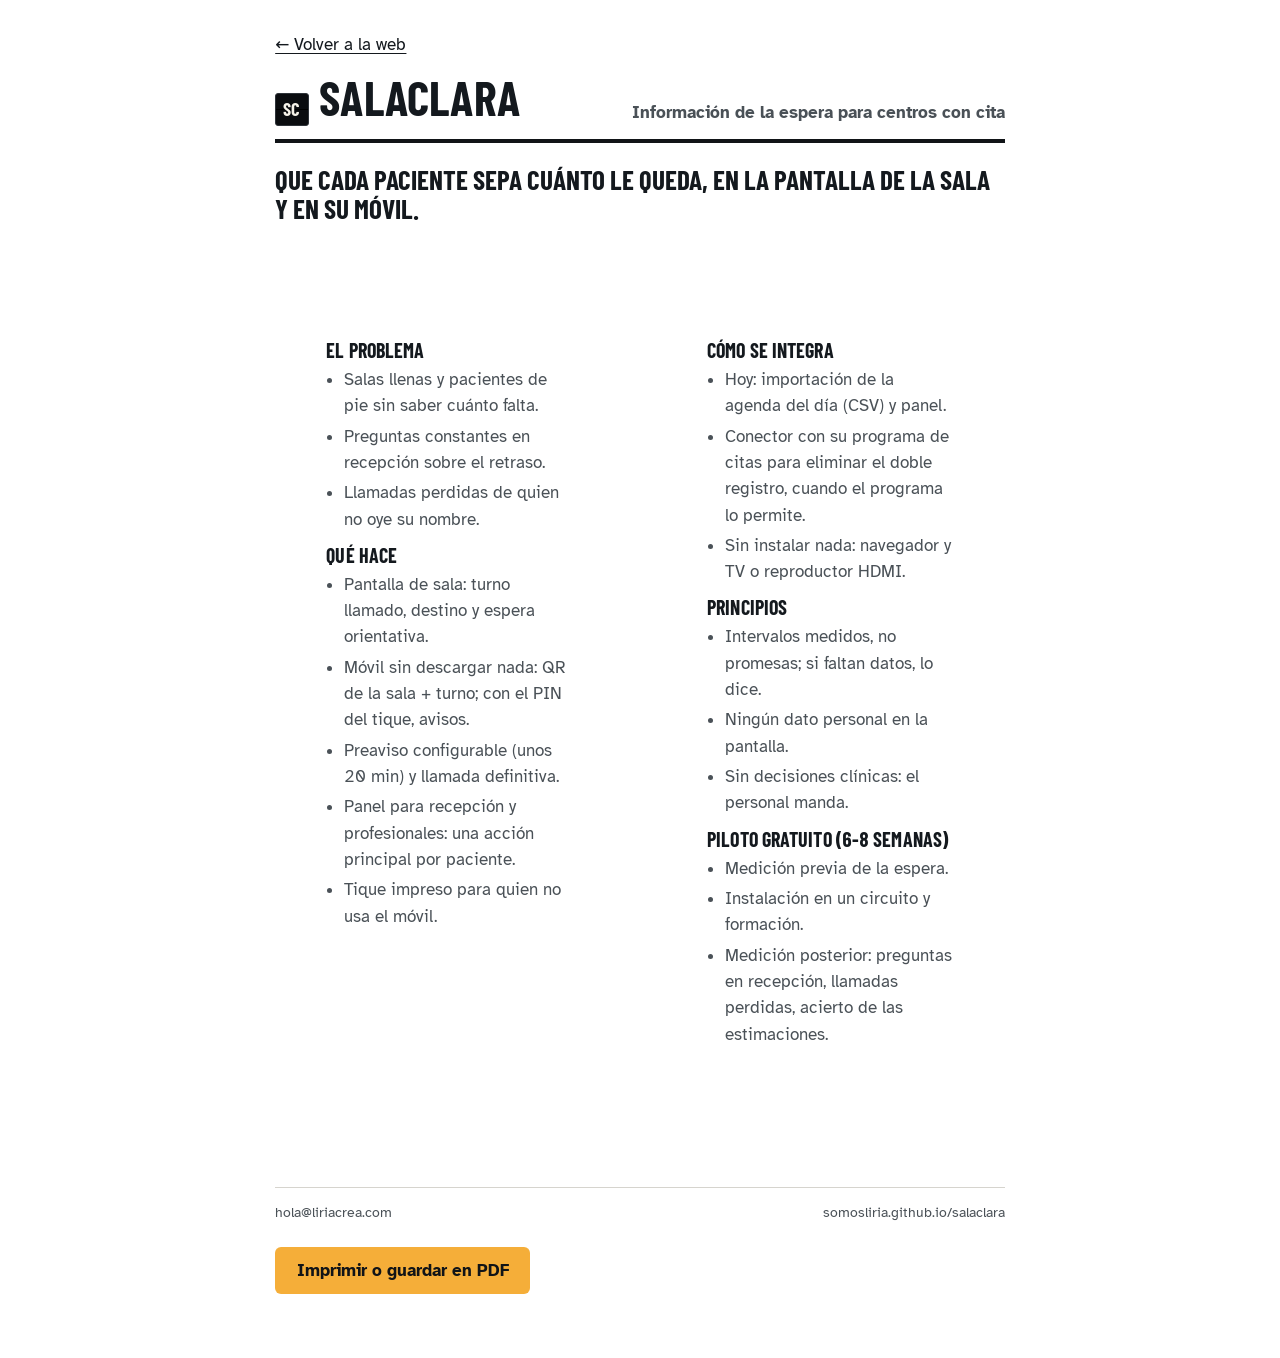
==== ficha/index.html @ 36a0e5c9 "Publicar web 2026-11-12T19:48Z Co-Authored-By: Claude Opus 5.5 <noreply@anthropic.com>" ====
<!doctype html>
<html lang="es">
<head>
  <meta charset="utf-8">
  <meta name="viewport" content="width=device-width, initial-scale=1">
  <title>Ficha comercial · SalaClara</title>
  <meta name="description" content="SalaClara en una página: qué resuelve, cómo funciona, cómo se integra y en qué consiste el piloto gratuito.">
  <link rel="canonical" href="https://somosliria.github.io/salaclara/ficha/">
  <link rel="icon" href="../assets/favicon.svg" type="image/svg+xml">
  <link rel="stylesheet" href="../assets/site.css">
  <style>
    @page { size: A4; margin: 12mm; }
    body { background: white; }
    .sheet { max-width: 52rem; margin: 0 auto; padding: 2rem var(--gutter) 3rem; }
    .sheet-head { display: flex; justify-content: space-between; align-items: flex-end; gap: 1rem; border-bottom: 4px solid var(--board); padding-bottom: 0.8rem; margin-bottom: 1.4rem; }
    .sheet-head h1 { font-size: clamp(2.2rem, 5vw, 3rem); }
    .sheet-head p { margin: 0; color: var(--ink-muted); font-weight: 700; }
    .claim { font-family: var(--font-board); font-weight: 700; text-transform: uppercase; font-size: 1.7rem; line-height: 1.05; margin-bottom: 1rem; }
    .cols { display: grid; grid-template-columns: 1fr 1fr; gap: 1.2rem 2rem; }
    .cols h2 { font-size: 1.25rem; margin: 0 0 0.4rem; }
    .cols ul { margin: 0 0 0.8rem; padding-left: 1.1rem; color: var(--ink-muted); }
    .cols li { margin-bottom: 0.25rem; }
    .print { margin-top: 1.5rem; }
    .sheet-foot { margin-top: 1.5rem; border-top: 1px solid var(--rule); padding-top: 0.8rem; font-size: 0.9rem; color: var(--ink-muted); display: flex; justify-content: space-between; flex-wrap: wrap; gap: 0.5rem; }
    @media (max-width: 640px) { .cols { grid-template-columns: 1fr; } }
    @media print { .print, .back { display: none; } .sheet { padding: 0; } body { font-size: 10.5pt; } }
  </style>
</head>
<body>
  <main class="sheet">
    <p class="back"><a href="../">← Volver a la web</a></p>
    <div class="sheet-head">
      <h1><span class="brand-mark" aria-hidden="true">SC</span> SalaClara</h1>
      <p>Información de la espera para centros con cita</p>
    </div>
    <p class="claim">Que cada paciente sepa cuánto le queda, en la pantalla de la sala y en su móvil.</p>
    <div class="cols">
      <section>
        <h2>El problema</h2>
        <ul>
          <li>Salas llenas y pacientes de pie sin saber cuánto falta.</li>
          <li>Preguntas constantes en recepción sobre el retraso.</li>
          <li>Llamadas perdidas de quien no oye su nombre.</li>
        </ul>
        <h2>Qué hace</h2>
        <ul>
          <li>Pantalla de sala: turno llamado, destino y espera orientativa.</li>
          <li>Móvil sin descargar nada: QR de la sala + turno; con el PIN del tique, avisos.</li>
          <li>Preaviso configurable (unos 20 min) y llamada definitiva.</li>
          <li>Panel para recepción y profesionales: una acción principal por paciente.</li>
          <li>Tique impreso para quien no usa el móvil.</li>
        </ul>
      </section>
      <section>
        <h2>Cómo se integra</h2>
        <ul>
          <li>Hoy: importación de la agenda del día (CSV) y panel.</li>
          <li>Conector con su programa de citas para eliminar el doble registro, cuando el programa lo permite.</li>
          <li>Sin instalar nada: navegador y TV o reproductor HDMI.</li>
        </ul>
        <h2>Principios</h2>
        <ul>
          <li>Intervalos medidos, no promesas; si faltan datos, lo dice.</li>
          <li>Ningún dato personal en la pantalla.</li>
          <li>Sin decisiones clínicas: el personal manda.</li>
        </ul>
        <h2>Piloto gratuito (6-8 semanas)</h2>
        <ul>
          <li>Medición previa de la espera.</li>
          <li>Instalación en un circuito y formación.</li>
          <li>Medición posterior: preguntas en recepción, llamadas perdidas, acierto de las estimaciones.</li>
        </ul>
      </section>
    </div>
    <div class="sheet-foot">
      <span>hola@liriacrea.com</span>
      <span>somosliria.github.io/salaclara</span>
    </div>
    <p class="print"><button class="btn btn-amber" type="button" data-print>Imprimir o guardar en PDF</button></p>
  </main>
  <script type="module" src="../assets/print.js"></script>
</body>
</html>
---- assets/site.css ----
@font-face { font-family: 'Atkinson Hyperlegible'; font-weight: 400; font-display: swap; src: url('../fonts/atkinson-hyperlegible-latin-400-normal.woff2') format('woff2'); }
@font-face { font-family: 'Atkinson Hyperlegible'; font-weight: 700; font-display: swap; src: url('../fonts/atkinson-hyperlegible-latin-700-normal.woff2') format('woff2'); }
@font-face { font-family: 'Barlow Condensed'; font-weight: 600; font-display: swap; src: url('../fonts/barlow-condensed-latin-600-normal.woff2') format('woff2'); }
@font-face { font-family: 'Barlow Condensed'; font-weight: 700; font-display: swap; src: url('../fonts/barlow-condensed-latin-700-normal.woff2') format('woff2'); }

/* Mundo: panel de salidas. Tablero mate, letra condensada en celdas, ámbar de aviso. */
:root {
  --board: oklch(0.19 0.008 250);
  --board-raised: oklch(0.235 0.01 250);
  --board-cell: oklch(0.155 0.006 250);
  --board-rule: oklch(0.32 0.012 250);
  --steel: oklch(0.42 0.012 250);
  --ink-on-board: oklch(0.96 0.012 90);
  --ink-on-board-muted: oklch(0.78 0.012 90);
  --amber: oklch(0.8 0.15 75);
  --amber-strong: oklch(0.74 0.16 70);
  --paper: oklch(0.975 0.004 90);
  --paper-sunk: oklch(0.945 0.006 90);
  --ink: oklch(0.21 0.012 250);
  --ink-muted: oklch(0.43 0.014 250);
  --rule: oklch(0.87 0.008 90);
  --ok: oklch(0.45 0.11 155);
  --danger: oklch(0.48 0.15 30);
  --font-ui: 'Atkinson Hyperlegible', system-ui, sans-serif;
  --font-board: 'Barlow Condensed', 'Arial Narrow', sans-serif;
  --gutter: clamp(1.25rem, 4vw, 3.5rem);
  --max: 76rem;
  --ease-out: cubic-bezier(0.16, 1, 0.3, 1);
  color-scheme: light;
}

* { box-sizing: border-box; }
html { scroll-behavior: smooth; scroll-padding-top: 5rem; }
@media (prefers-reduced-motion: reduce) { html { scroll-behavior: auto; } }
body { margin: 0; font-family: var(--font-ui); font-size: 1.0625rem; line-height: 1.55; color: var(--ink); background: var(--paper); font-variant-numeric: tabular-nums; -webkit-font-smoothing: antialiased; }
img { max-width: 100%; height: auto; display: block; }
a { color: inherit; text-underline-offset: 0.2em; }
::selection { background: var(--amber); color: var(--board); }
:focus-visible { outline: 3px solid var(--amber-strong); outline-offset: 3px; border-radius: 3px; }
* { scrollbar-color: var(--steel) transparent; }
h1, h2, h3 { font-family: var(--font-board); font-weight: 700; text-transform: uppercase; letter-spacing: 0.005em; line-height: 0.98; text-wrap: balance; margin: 0; }
h2 { font-size: clamp(2.1rem, 4.6vw, 3.6rem); margin-bottom: 1.1rem; }
p { margin: 0 0 1rem; max-width: 68ch; }
.visually-hidden { position: absolute; width: 1px; height: 1px; overflow: hidden; clip-path: inset(50%); white-space: nowrap; }
.skip { position: absolute; left: 1rem; top: -4rem; background: var(--amber); color: var(--board); padding: 0.5rem 1rem; z-index: 50; font-weight: 700; }
.skip:focus { top: 1rem; }

/* Celda de tablero: firma del mundo */
.flap {
  display: inline-block; font-family: var(--font-board); font-weight: 600; text-transform: uppercase; letter-spacing: 0.04em;
  background: var(--board-cell); color: var(--ink-on-board); border: 1px solid var(--board-rule); border-radius: 3px; padding: 0.1em 0.45em;
  background-image: linear-gradient(to bottom, transparent calc(50% - 0.5px), oklch(0 0 0 / 0.6) calc(50% - 0.5px), oklch(0 0 0 / 0.6) calc(50% + 0.5px), transparent calc(50% + 0.5px));
  box-shadow: inset 0 -1px 0 oklch(0 0 0 / 0.5);
  white-space: nowrap;
}
.flap.amber { color: var(--amber); }

/* Botones */
.btn { display: inline-flex; align-items: center; justify-content: center; gap: 0.5em; min-height: 44px; padding: 0.55em 1.2em; border-radius: 6px; border: 1px solid transparent; font: inherit; font-weight: 700; text-decoration: none; cursor: pointer; transition: background-color 140ms var(--ease-out), transform 140ms var(--ease-out); }
.btn-amber { background: var(--amber); color: var(--board); }
.btn-amber:hover { background: var(--amber-strong); }
.btn-amber:active { transform: translateY(1px); }
.btn-large { min-height: 54px; font-size: 1.1rem; padding-inline: 1.6em; }
.btn[disabled] { opacity: 0.6; cursor: wait; }

/* Cabecera */
.site-header { position: sticky; top: 0; z-index: 20; display: flex; align-items: center; gap: 1.5rem; padding: 0.7rem var(--gutter); background: color-mix(in oklch, var(--board) 94%, transparent); color: var(--ink-on-board); border-bottom: 3px solid var(--steel); backdrop-filter: saturate(1.2) blur(8px); }
.brand { display: flex; align-items: center; gap: 0.6rem; text-decoration: none; }
.brand-mark { display: inline-grid; place-items: center; width: 2.1rem; height: 2.1rem; font-family: var(--font-board); font-weight: 700; font-size: 1.15rem; background: var(--board-cell); border: 1px solid var(--board-rule); border-radius: 3px; color: var(--ink-on-board); background-image: linear-gradient(to bottom, transparent calc(50% - 0.5px), #000 calc(50% - 0.5px), #000 calc(50% + 0.5px), transparent calc(50% + 0.5px)); }
.brand-name { font-family: var(--font-board); font-weight: 700; font-size: 1.55rem; text-transform: uppercase; letter-spacing: 0.02em; }
.nav { display: flex; gap: 0.25rem; list-style: none; margin: 0; padding: 0; }
.nav a { display: block; padding: 0.45rem 0.75rem; border-radius: 5px; text-decoration: none; color: var(--ink-on-board-muted); font-weight: 700; font-size: 0.95rem; }
.nav a:hover { color: var(--ink-on-board); background: var(--board-raised); }
.nav-cta { margin-left: auto; }
@media (max-width: 860px) { .site-header nav { display: none; } }

/* Hero: el tablero es el suelo */
.hero { display: grid; grid-template-columns: minmax(0, 1fr) minmax(0, 1.1fr); gap: clamp(1.5rem, 3vw, 3rem); align-items: start; padding: clamp(2.5rem, 6vw, 5.5rem) var(--gutter) clamp(3rem, 6vw, 5rem); background: radial-gradient(ellipse 80% 70% at 75% 40%, var(--board-raised), var(--board) 70%); color: var(--ink-on-board); min-height: min(52rem, calc(100svh - 3.5rem)); }
.hero h1 { font-size: clamp(3rem, 6vw, 5.2rem); letter-spacing: -0.005em; margin-bottom: 1.2rem; }
.lead { font-size: clamp(1.1rem, 1.6vw, 1.3rem); color: var(--ink-on-board-muted); max-width: 40rem; }
.lead strong { color: var(--ink-on-board); }
.quick-form { margin-top: 1.8rem; padding: 1.2rem; border: 1px solid var(--board-rule); border-radius: 8px; background: color-mix(in oklch, var(--board-cell) 70%, transparent); max-width: 36rem; }
.form-title { font-family: var(--font-board); font-weight: 600; text-transform: uppercase; letter-spacing: 0.08em; font-size: 1rem; color: var(--amber); margin: 0 0 0.8rem; }
.quick-fields { display: grid; grid-template-columns: 1fr 1fr; gap: 0.75rem; margin-bottom: 0.8rem; }
@media (max-width: 560px) { .quick-fields { grid-template-columns: 1fr; } }
.field { display: grid; gap: 0.3rem; font-size: 0.875rem; font-weight: 700; }
.field input, .field select, .field textarea { font: inherit; font-weight: 400; font-size: 1rem; min-height: 46px; padding: 0.5rem 0.75rem; border-radius: 6px; border: 1px solid var(--rule); background: white; color: var(--ink); caret-color: var(--ink); }
.hero .field span { color: var(--ink-on-board-muted); }
.hero .field input { border-color: var(--board-rule); }
.consent { display: flex; gap: 0.55rem; align-items: flex-start; font-size: 0.875rem; margin: 0 0 0.9rem; }
.consent input { margin-top: 0.2rem; width: 1.1rem; height: 1.1rem; accent-color: var(--amber-strong); }
.hero .consent { color: var(--ink-on-board-muted); }
.hp { position: absolute; left: -9999px; width: 1px; height: 1px; overflow: hidden; }
.form-status { margin: 0.7rem 0 0; font-weight: 700; min-height: 1.4em; }
.form-status.ok { color: var(--ok); }
.form-status.error { color: var(--danger); }
.hero .form-status.ok { color: oklch(0.82 0.13 155); }
.hero .form-status.error { color: oklch(0.78 0.12 35); }
.assurances { list-style: none; padding: 0; margin: 1.3rem 0 0; display: flex; flex-wrap: wrap; gap: 0.4rem 1.4rem; font-size: 0.9rem; color: var(--ink-on-board-muted); }
.assurances li::before { content: ''; display: inline-block; width: 0.5em; height: 0.5em; border-radius: 50%; background: var(--amber); margin-right: 0.5em; vertical-align: 0.1em; }

.hero-board { position: relative; aspect-ratio: 16 / 12; width: 100%; margin-top: -1rem; }
.board3d-canvas { position: absolute; inset: 0; width: 100%; height: 100%; }
.board-fallback { position: absolute; inset: 6% 2%; display: grid; align-content: center; gap: 0.5rem; padding: 1.4rem; border: 0.5rem solid var(--steel); border-radius: 6px; background: var(--board); transform: perspective(1400px) rotateY(-14deg) rotateX(4deg); box-shadow: 0 2rem 4rem oklch(0 0 0 / 0.45); font-size: clamp(0.8rem, 1.5vw, 1.25rem); transition: opacity 400ms var(--ease-out); }
.has-3d .board-fallback { opacity: 0; }
.bf-head, .bf-row { display: grid; grid-template-columns: 1.6fr 2.8fr 2.3fr; gap: 0.4rem; }
.bf-head span { font-size: 0.75em; font-weight: 700; letter-spacing: 0.14em; text-transform: uppercase; color: var(--ink-on-board-muted); }
.bf-row .flap { font-size: 1.6em; overflow: hidden; text-overflow: ellipsis; }
.bf-called .flap { color: var(--amber); }
@media (max-width: 960px) {
  .hero { grid-template-columns: 1fr; min-height: 0; }
  .hero-board { order: -1; max-width: 40rem; margin-inline: auto; aspect-ratio: 16 / 10; }
}

/* Secciones */
section:not(.hero) { padding: clamp(3.5rem, 8vw, 6.5rem) var(--gutter); }
section > * { max-width: var(--max); margin-inline: auto; }
.problem { background: var(--paper); }
.problem h2 { max-width: 22ch; margin-inline: 0; }
.problem > * { margin-inline: max(0px, calc((100% - var(--max)) / 2)); }
.problem p { font-size: 1.2rem; }

/* Recorrido como tablero de salidas */
.journey { background: var(--board); color: var(--ink-on-board); }
.departures { list-style: none; padding: 0; margin: 1.5rem auto 0; border-top: 1px solid var(--board-rule); }
.departures li { display: grid; grid-template-columns: 6rem minmax(0, 1fr) auto; gap: 1.5rem; align-items: center; padding: 1.3rem 0; border-bottom: 1px solid var(--board-rule); }
.dep-time { font-family: var(--font-board); font-weight: 600; font-size: 2rem; color: var(--amber); }
.dep-what { color: var(--ink-on-board-muted); max-width: 52ch; }
.dep-what strong { display: block; color: var(--ink-on-board); font-size: 1.15rem; }
.dep-state { font-size: 1.5rem; min-width: 8.5rem; text-align: center; }
.journey .note { color: var(--ink-on-board-muted); font-size: 0.875rem; margin-top: 1rem; }
@media (max-width: 680px) {
  .departures li { grid-template-columns: 4.5rem 1fr; }
  .dep-state { grid-column: 2; justify-self: start; }
}

/* Personal */
.staff { display: grid; grid-template-columns: minmax(0, 0.85fr) minmax(0, 1.15fr); gap: clamp(1.5rem, 4vw, 4rem); align-items: center; max-width: calc(var(--max) + 2 * var(--gutter)); margin-inline: auto; }
.staff > * { max-width: none; margin: 0; }
.ticks { list-style: none; padding: 0; margin: 0; display: grid; gap: 1rem; }
.ticks li { padding-left: 1.6rem; position: relative; color: var(--ink-muted); }
.ticks li::before { content: ''; position: absolute; left: 0; top: 0.5em; width: 0.7rem; height: 0.7rem; border-radius: 2px; background: var(--board); box-shadow: inset 0 -0.35rem 0 var(--amber); }
.ticks strong { color: var(--ink); }
.shot { margin: 0; }
.shot img { border-radius: 8px; border: 1px solid var(--rule); box-shadow: 0 1.2rem 3rem oklch(0.2 0.02 250 / 0.18); }
.shot figcaption { font-size: 0.85rem; color: var(--ink-muted); margin-top: 0.6rem; }
@media (max-width: 900px) { .staff { grid-template-columns: 1fr; } }

.screens { background: var(--paper-sunk); }
.screens-grid { display: grid; grid-template-columns: minmax(0, 3fr) minmax(0, 1fr); gap: clamp(1rem, 3vw, 2.5rem); align-items: end; }
.shot-phone img { border-radius: 18px; border: 6px solid var(--board); }
@media (max-width: 760px) { .screens-grid { grid-template-columns: 1fr; } .shot-phone { max-width: 16rem; } }

.honest { background: var(--paper); }
.principles { display: grid; grid-template-columns: repeat(auto-fit, minmax(15rem, 1fr)); gap: 0; margin: 1.5rem auto 0; border-top: 3px solid var(--board); }
.principles div { padding: 1.3rem 1.4rem 1.3rem 0; border-bottom: 1px solid var(--rule); }
.principles dt { font-family: var(--font-board); font-weight: 700; font-size: 1.5rem; text-transform: uppercase; margin-bottom: 0.4rem; }
.principles dd { margin: 0; color: var(--ink-muted); }

.integration { background: var(--board); color: var(--ink-on-board); }
.integration p { color: var(--ink-on-board-muted); font-size: 1.15rem; }
.levels { width: 100%; border-collapse: collapse; margin-top: 1.5rem; }
.levels th { text-align: left; font-size: 0.8rem; letter-spacing: 0.12em; text-transform: uppercase; color: var(--ink-on-board-muted); padding: 0.6rem 0.8rem 0.6rem 0; border-bottom: 1px solid var(--board-rule); }
.levels td { padding: 1rem 0.8rem 1rem 0; border-bottom: 1px solid var(--board-rule); vertical-align: top; }
.levels td:first-child { font-weight: 700; color: var(--ink-on-board); }
.levels td:last-child { font-family: var(--font-board); font-weight: 600; font-size: 1.2rem; color: var(--amber); }
@media (max-width: 680px) { .levels thead { display: none; } .levels tr { display: grid; padding: 0.8rem 0; border-bottom: 1px solid var(--board-rule); } .levels td { border: 0; padding: 0.15rem 0; } }

.audience { background: var(--paper); }
.audience-list { list-style: none; padding: 0; margin: 1rem auto 0; display: grid; grid-template-columns: repeat(auto-fit, minmax(16rem, 1fr)); gap: 0 2rem; }
.audience-list li { padding: 1rem 0; border-top: 1px solid var(--rule); color: var(--ink-muted); }
.audience-list strong { display: block; color: var(--ink); font-family: var(--font-board); font-size: 1.45rem; text-transform: uppercase; }

/* Piloto */
.pilot { display: grid; grid-template-columns: minmax(0, 0.8fr) minmax(0, 1.2fr); gap: clamp(1.5rem, 4vw, 4rem); background: var(--paper-sunk); max-width: none; }
.pilot > * { max-width: none; margin: 0; }
.pilot-steps { padding-left: 1.3rem; display: grid; gap: 0.6rem; color: var(--ink-muted); }
.pilot-steps li::marker { font-family: var(--font-board); font-weight: 700; color: var(--ink); }
.contact { margin-top: 1.5rem; font-weight: 700; }
.full-form { background: white; border: 1px solid var(--rule); border-radius: 10px; padding: clamp(1.2rem, 3vw, 2rem); }
.form-grid { display: grid; grid-template-columns: 1fr 1fr; gap: 0.9rem 1.1rem; margin-bottom: 1rem; }
.field-wide { grid-column: 1 / -1; }
.field span { color: var(--ink-muted); }
@media (max-width: 900px) { .pilot { grid-template-columns: 1fr; } }
@media (max-width: 560px) { .form-grid { grid-template-columns: 1fr; } }

/* Preguntas */
.faq { background: var(--paper); }
.faq details { border-top: 1px solid var(--rule); padding: 0.2rem 0; }
.faq details:last-of-type { border-bottom: 1px solid var(--rule); }
.faq summary { cursor: pointer; list-style: none; padding: 1rem 2rem 1rem 0; font-weight: 700; font-size: 1.1rem; position: relative; }
.faq summary::-webkit-details-marker { display: none; }
.faq summary::after { content: ''; position: absolute; right: 0.3rem; top: 1.4rem; width: 0.6rem; height: 0.6rem; border-right: 2px solid var(--ink); border-bottom: 2px solid var(--ink); transform: rotate(45deg); transition: transform 160ms var(--ease-out); }
.faq details[open] summary::after { transform: rotate(-135deg); top: 1.65rem; }
.faq details p { color: var(--ink-muted); padding-bottom: 0.6rem; }

/* Pie */
.site-footer { background: var(--board); color: var(--ink-on-board-muted); padding: 2.5rem var(--gutter); display: grid; gap: 1rem; border-top: 3px solid var(--steel); }
.footer-brand { display: flex; align-items: center; gap: 0.6rem; font-family: var(--font-board); font-weight: 700; font-size: 1.4rem; text-transform: uppercase; color: var(--ink-on-board); }
.site-footer ul { list-style: none; padding: 0; margin: 0; display: flex; flex-wrap: wrap; gap: 0.5rem 1.6rem; }
.site-footer a { color: var(--ink-on-board); }
.footer-note { font-size: 0.85rem; margin: 0; }

/* Páginas de texto (privacidad, aviso legal) */
.doc { max-width: 46rem; margin: 0 auto; padding: 3rem var(--gutter) 4rem; }
.doc h1 { font-size: clamp(2.2rem, 5vw, 3.2rem); margin-bottom: 1.5rem; }
.doc h2 { font-size: 1.5rem; margin: 2rem 0 0.6rem; }
.doc .pending { background: oklch(0.95 0.05 80); padding: 0.1em 0.35em; border-radius: 3px; }
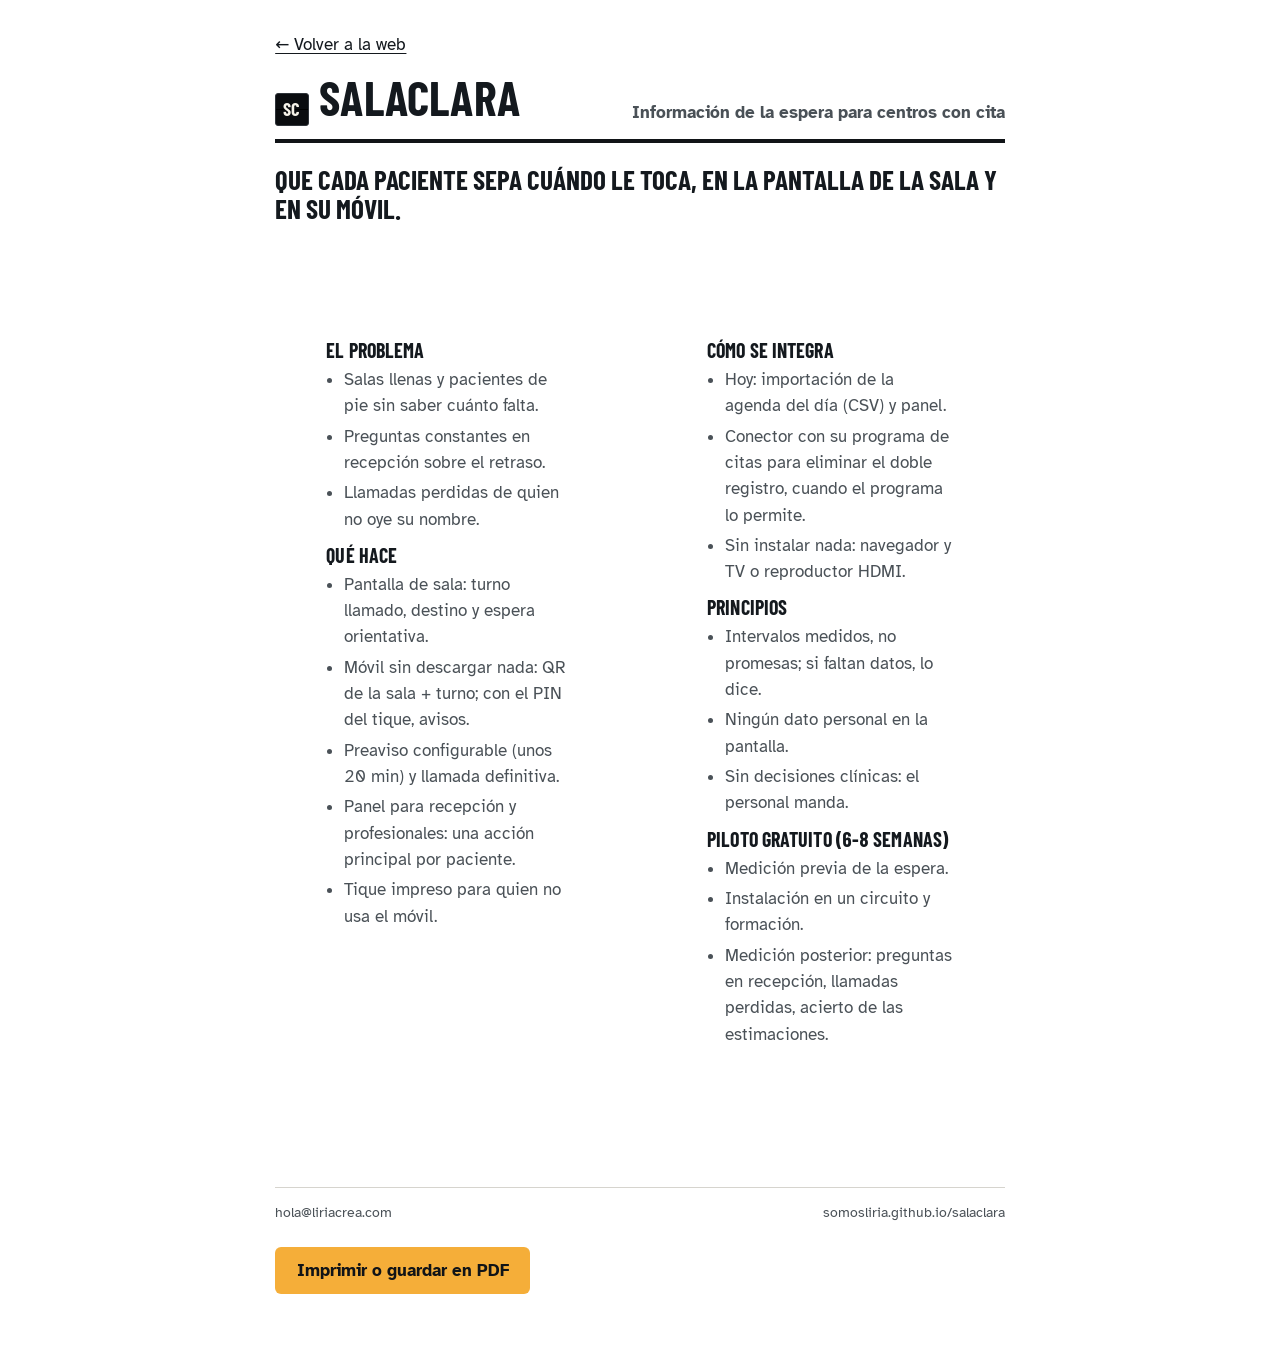
==== commit a8f030ca: "Publicar web 2026-11-12T20:07Z Co-Authored-By: Claude Opus 5.5 <noreply@anthropic.com>" ====
--- a/ficha/index.html
+++ b/ficha/index.html
@@ -33,7 +33,7 @@
       <h1><span class="brand-mark" aria-hidden="true">SC</span> SalaClara</h1>
       <p>Información de la espera para centros con cita</p>
     </div>
-    <p class="claim">Que cada paciente sepa cuánto le queda, en la pantalla de la sala y en su móvil.</p>
+    <p class="claim">Que cada paciente sepa cuándo le toca, en la pantalla de la sala y en su móvil.</p>
     <div class="cols">
       <section>
         <h2>El problema</h2>
